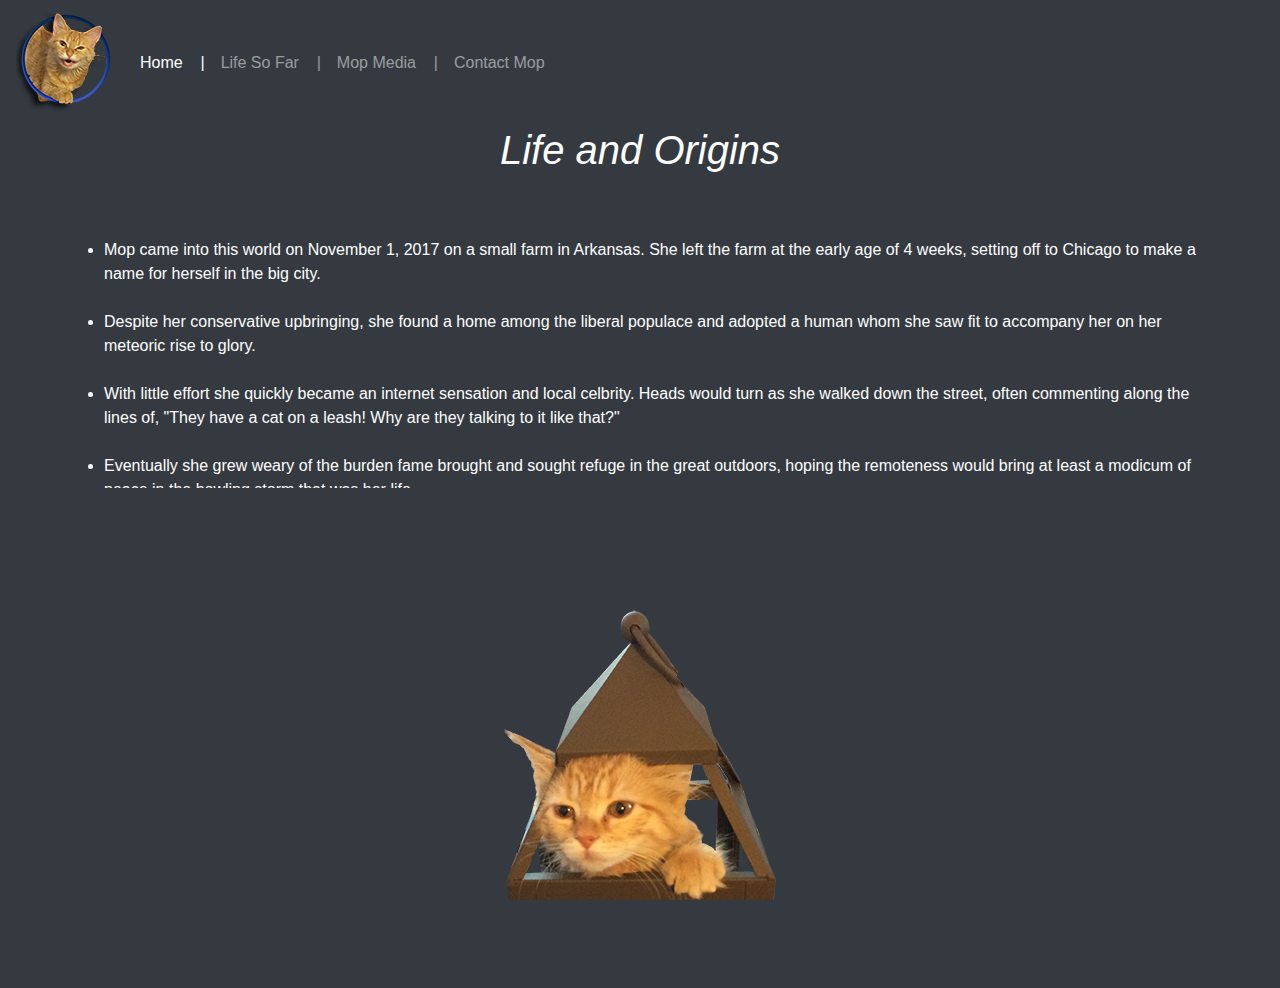
==== life.html @ 127f1557 "okay" ====
<!DOCTYPE html>
<html lang="en">
  <head>
    <meta charset="utf-8">
    <title>mopmopmopmopmopmop</title>

    <link rel="stylesheet" href="https://stackpath.bootstrapcdn.com/bootstrap/4.3.1/css/bootstrap.min.css" integrity="sha384-ggOyR0iXCbMQv3Xipma34MD+dH/1fQ784/j6cY/iJTQUOhcWr7x9JvoRxT2MZw1T" crossorigin="anonymous">
    <link rel="stylesheet" type="text/css" href="lifeCSS.css" />
    <link href="https://fonts.googleapis.com/css?family=Red+Hat+Display&display=swap" rel="stylesheet">
  </head>

  <body class="bg-dark text-white">
      <!--navigation-->
    <nav class="navbar navbar-expand-lg navbar-dark bg-dark">
      <a class="navbar-brand" href="mopOriginal.png"><img src="mopLogoSmall.png" title="I spent too much time on this logo"></a>
      <button class="navbar-toggler" type="button" data-toggle="collapse" data-target="#navbarSupportedContent" aria-controls="navbarSupportedContent" aria-expanded="false" aria-label="Toggle navigation">
        <span class="navbar-toggler-icon"></span>
      </button>

      <div class="collapse navbar-collapse" id="navbarSupportedContent">
        <ul class="navbar-nav mr-auto">
          <li class="nav-item active">
            <a class="nav-link" href="index.html"> Home &nbsp; &nbsp;|<span class="sr-only">(current)</span></a>
          </li>
          <li class="nav-item">
            <a class="nav-link" href="life.html">Life So Far &nbsp; &nbsp;|</a>
          </li>
          <li class="nav-item">
            <a class="nav-link" href="media.html">Mop Media &nbsp; &nbsp;|</a>
          </li>
          <li class="nav-item">
            <a class="nav-link" href="contact.html">Contact Mop </a>
          </li>
        </ul>
      </div>
    </nav>
  <!--diary of Mop in unordered, vertical-scroll list-->
      <h1><i>Life and Origins</i></h1>
  <div id="content">
    <ul>
      <li>
        Mop came into this world on November 1, 2017 on a small farm in Arkansas. She left the farm at the early age of 4 weeks, setting off to Chicago to make a name for herself in the big city.
      </li>
      <br>
      <li>
        Despite her conservative upbringing, she found a home among the liberal populace and adopted a human whom she saw fit to accompany her on her meteoric rise to glory.
      </li>
      <br>
      <li>
        With little effort she quickly became an internet sensation and local celbrity. Heads would turn as she walked down the street, often commenting along the lines of, "They have a cat on a leash! Why are they talking to it like that?"
      </li>
      <br>
      <li>
        Eventually she grew weary of the burden fame brought and sought refuge in the great outdoors, hoping the remoteness would bring at least a modicum of peace in the howling storm that was her life.
      </li>
      <br>
      <li>
        Alas, her daring adventures and exploits only brought more attention to her. One such as she could not go unnoticed by the masses yearning for the same command of life she wielded.
      </li>
      <br>
      <li>
        Fortunately, Mop is as wise as she is daring and beautiful. She knew she was but still a kitty and could not burn so bright for so long without consequences.
      </li>
      <br>
      <li>
        Unlike the phoenix, she did not wish to rise from ash. As a preemptive measure Mop struck out for a new life in a new city and shed her blazing persona for a more humble cat of the house.
      </li>
      <br>
      <li>
        And so now she sits along the crest of Seattle, biding her time until she is ready for the attention of the world once more. Watching from her perch, preferably in the sun.
      </li>
    </ul>
  </div>
  <!--bottom image-->
  <footer class = "sticky">
        <!--<img src="bottomMop.png" width="100" height="100" id="bottomMop">-->
  </footer>

  <script src="https://code.jquery.com/jquery-3.4.1.min.js" integrity="sha256-CSXorXvZcTkaix6Yvo6HppcZGetbYMGWSFlBw8HfCJo=" crossorigin="anonymous"></script>
  <script type="text/javascript" src="https://stackpath.bootstrapcdn.com/bootstrap/4.3.1/js/bootstrap.min.js"></script>
  </body>
</html>
---- lifeCSS.css ----
#content {
	margin-left: 5%;
	margin-right: 5%;
	margin-top: 5%;
	overflow: auto;
	height:250px;
}

.sticky {
  background-image: url("bottomMop.png");

  height: 500px;

  background-attachment: fixed;
  background-position: bottom;
  background-repeat: no-repeat;
}

h1 {
	text-align: center;
}
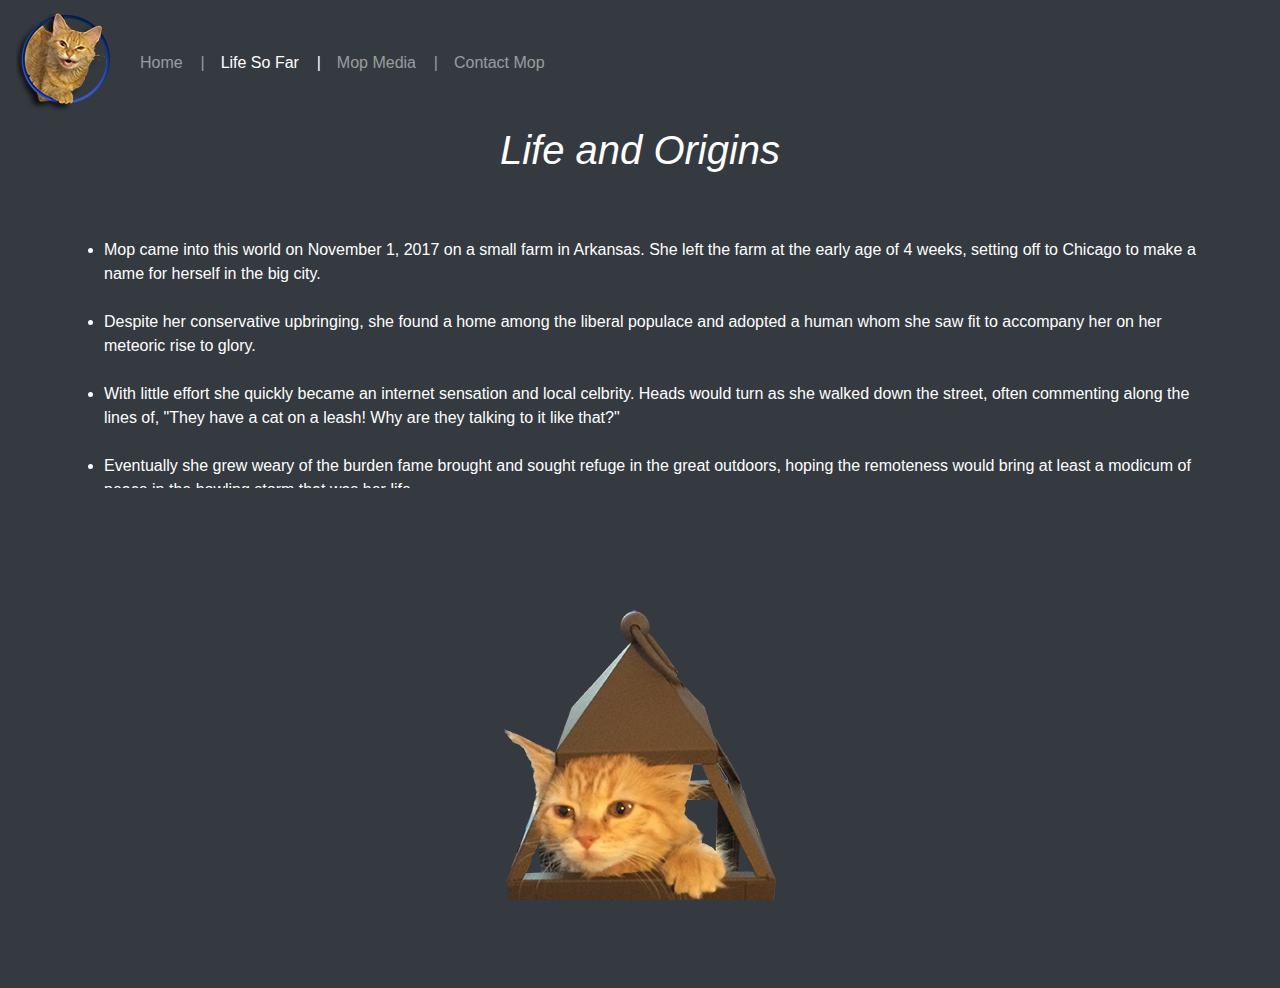
==== commit 216f89bd: "Add files via upload" ====
--- a/life.html
+++ b/life.html
@@ -1,83 +1,83 @@
-
-<!DOCTYPE html>
-<html lang="en">
-  <head>
-    <meta charset="utf-8">
-    <title>mopmopmopmopmopmop</title>
-
-    <link rel="stylesheet" href="https://stackpath.bootstrapcdn.com/bootstrap/4.3.1/css/bootstrap.min.css" integrity="sha384-ggOyR0iXCbMQv3Xipma34MD+dH/1fQ784/j6cY/iJTQUOhcWr7x9JvoRxT2MZw1T" crossorigin="anonymous">
-    <link rel="stylesheet" type="text/css" href="lifeCSS.css" />
-    <link href="https://fonts.googleapis.com/css?family=Red+Hat+Display&display=swap" rel="stylesheet">
-  </head>
-
-  <body class="bg-dark text-white">
-      <!--navigation-->
-    <nav class="navbar navbar-expand-lg navbar-dark bg-dark">
-      <a class="navbar-brand" href="mopOriginal.png"><img src="mopLogoSmall.png" title="I spent too much time on this logo"></a>
-      <button class="navbar-toggler" type="button" data-toggle="collapse" data-target="#navbarSupportedContent" aria-controls="navbarSupportedContent" aria-expanded="false" aria-label="Toggle navigation">
-        <span class="navbar-toggler-icon"></span>
-      </button>
-
-      <div class="collapse navbar-collapse" id="navbarSupportedContent">
-        <ul class="navbar-nav mr-auto">
-          <li class="nav-item active">
-            <a class="nav-link" href="index.html"> Home &nbsp; &nbsp;|<span class="sr-only">(current)</span></a>
-          </li>
-          <li class="nav-item">
-            <a class="nav-link" href="life.html">Life So Far &nbsp; &nbsp;|</a>
-          </li>
-          <li class="nav-item">
-            <a class="nav-link" href="media.html">Mop Media &nbsp; &nbsp;|</a>
-          </li>
-          <li class="nav-item">
-            <a class="nav-link" href="contact.html">Contact Mop </a>
-          </li>
-        </ul>
-      </div>
-    </nav>
-  <!--diary of Mop in unordered, vertical-scroll list-->
-      <h1><i>Life and Origins</i></h1>
-  <div id="content">
-    <ul>
-      <li>
-        Mop came into this world on November 1, 2017 on a small farm in Arkansas. She left the farm at the early age of 4 weeks, setting off to Chicago to make a name for herself in the big city.
-      </li>
-      <br>
-      <li>
-        Despite her conservative upbringing, she found a home among the liberal populace and adopted a human whom she saw fit to accompany her on her meteoric rise to glory.
-      </li>
-      <br>
-      <li>
-        With little effort she quickly became an internet sensation and local celbrity. Heads would turn as she walked down the street, often commenting along the lines of, "They have a cat on a leash! Why are they talking to it like that?"
-      </li>
-      <br>
-      <li>
-        Eventually she grew weary of the burden fame brought and sought refuge in the great outdoors, hoping the remoteness would bring at least a modicum of peace in the howling storm that was her life.
-      </li>
-      <br>
-      <li>
-        Alas, her daring adventures and exploits only brought more attention to her. One such as she could not go unnoticed by the masses yearning for the same command of life she wielded.
-      </li>
-      <br>
-      <li>
-        Fortunately, Mop is as wise as she is daring and beautiful. She knew she was but still a kitty and could not burn so bright for so long without consequences.
-      </li>
-      <br>
-      <li>
-        Unlike the phoenix, she did not wish to rise from ash. As a preemptive measure Mop struck out for a new life in a new city and shed her blazing persona for a more humble cat of the house.
-      </li>
-      <br>
-      <li>
-        And so now she sits along the crest of Seattle, biding her time until she is ready for the attention of the world once more. Watching from her perch, preferably in the sun.
-      </li>
-    </ul>
-  </div>
-  <!--bottom image-->
-  <footer class = "sticky">
-        <!--<img src="bottomMop.png" width="100" height="100" id="bottomMop">-->
-  </footer>
-
-  <script src="https://code.jquery.com/jquery-3.4.1.min.js" integrity="sha256-CSXorXvZcTkaix6Yvo6HppcZGetbYMGWSFlBw8HfCJo=" crossorigin="anonymous"></script>
-  <script type="text/javascript" src="https://stackpath.bootstrapcdn.com/bootstrap/4.3.1/js/bootstrap.min.js"></script>
-  </body>
-</html>
+
+<!DOCTYPE html>
+<html lang="en">
+  <head>
+    <meta charset="utf-8">
+    <title>mopmopmopmopmopmop</title>
+
+    <link rel="stylesheet" href="https://stackpath.bootstrapcdn.com/bootstrap/4.3.1/css/bootstrap.min.css" integrity="sha384-ggOyR0iXCbMQv3Xipma34MD+dH/1fQ784/j6cY/iJTQUOhcWr7x9JvoRxT2MZw1T" crossorigin="anonymous">
+    <link rel="stylesheet" type="text/css" href="lifeCSS.css" />
+    <link href="https://fonts.googleapis.com/css?family=Red+Hat+Display&display=swap" rel="stylesheet">
+  </head>
+
+  <body class="bg-dark text-white">
+      <!--navigation-->
+    <nav class="navbar navbar-expand-lg navbar-dark bg-dark">
+      <a class="navbar-brand" href="mopOriginal.png"><img src="mopLogoSmall.png" title="I spent too much time on this logo"></a>
+      <button class="navbar-toggler" type="button" data-toggle="collapse" data-target="#navbarSupportedContent" aria-controls="navbarSupportedContent" aria-expanded="false" aria-label="Toggle navigation">
+        <span class="navbar-toggler-icon"></span>
+      </button>
+
+      <div class="collapse navbar-collapse" id="navbarSupportedContent">
+        <ul class="navbar-nav mr-auto">
+          <li class="nav-item">
+            <a class="nav-link" href="index.html"> Home &nbsp; &nbsp;|</a>
+          </li>
+          <li class="nav-item active">
+            <a class="nav-link" href="life.html">Life So Far &nbsp; &nbsp;|<span class="sr-only">(current)</span></a>
+          </li>
+          <li class="nav-item">
+            <a class="nav-link" href="media.html">Mop Media &nbsp; &nbsp;|</a>
+          </li>
+          <li class="nav-item">
+            <a class="nav-link" href="contact.html">Contact Mop </a>
+          </li>
+        </ul>
+      </div>
+    </nav>
+  <!--diary of Mop in unordered, vertical-scroll list-->
+      <h1><i>Life and Origins</i></h1>
+  <div id="content">
+    <ul>
+      <li>
+        Mop came into this world on November 1, 2017 on a small farm in Arkansas. She left the farm at the early age of 4 weeks, setting off to Chicago to make a name for herself in the big city.
+      </li>
+      <br>
+      <li>
+        Despite her conservative upbringing, she found a home among the liberal populace and adopted a human whom she saw fit to accompany her on her meteoric rise to glory.
+      </li>
+      <br>
+      <li>
+        With little effort she quickly became an internet sensation and local celbrity. Heads would turn as she walked down the street, often commenting along the lines of, "They have a cat on a leash! Why are they talking to it like that?"
+      </li>
+      <br>
+      <li>
+        Eventually she grew weary of the burden fame brought and sought refuge in the great outdoors, hoping the remoteness would bring at least a modicum of peace in the howling storm that was her life.
+      </li>
+      <br>
+      <li>
+        Alas, her daring adventures and exploits only brought more attention to her. One such as she could not go unnoticed by the masses yearning for the same command of life she wielded.
+      </li>
+      <br>
+      <li>
+        Fortunately, Mop is as wise as she is daring and beautiful. She knew she was but still a kitty and could not burn so bright for so long without consequences.
+      </li>
+      <br>
+      <li>
+        Unlike the phoenix, she did not wish to rise from ash. As a preemptive measure Mop struck out for a new life in a new city and shed her blazing persona for a more humble cat of the house.
+      </li>
+      <br>
+      <li>
+        And so now she sits along the crest of Seattle, biding her time until she is ready for the attention of the world once more. Watching from her perch, preferably in the sun.
+      </li>
+    </ul>
+  </div>
+  <!--bottom image-->
+  <footer class = "sticky">
+        <!--<img src="bottomMop.png" width="100" height="100" id="bottomMop">-->
+  </footer>
+
+  <script src="https://code.jquery.com/jquery-3.4.1.min.js" integrity="sha256-CSXorXvZcTkaix6Yvo6HppcZGetbYMGWSFlBw8HfCJo=" crossorigin="anonymous"></script>
+  <script type="text/javascript" src="https://stackpath.bootstrapcdn.com/bootstrap/4.3.1/js/bootstrap.min.js"></script>
+  </body>
+</html>
--- a/lifeCSS.css
+++ b/lifeCSS.css
@@ -1,21 +1,21 @@
-#content {
-	margin-left: 5%;
-	margin-right: 5%;
-	margin-top: 5%;
-	overflow: auto;
-	height:250px;
-}
-
-.sticky {
-  background-image: url("bottomMop.png");
-
-  height: 500px;
-
-  background-attachment: fixed;
-  background-position: bottom;
-  background-repeat: no-repeat;
-}
-
-h1 {
-	text-align: center;
-}
+#content {
+	margin-left: 5%;
+	margin-right: 5%;
+	margin-top: 5%;
+	overflow: auto;
+	height:250px;
+}
+
+.sticky {
+  background-image: url("bottomMop.png");
+
+  height: 500px;
+
+  background-attachment: fixed;
+  background-position: bottom;
+  background-repeat: no-repeat;
+}
+
+h1 {
+	text-align: center;
+}
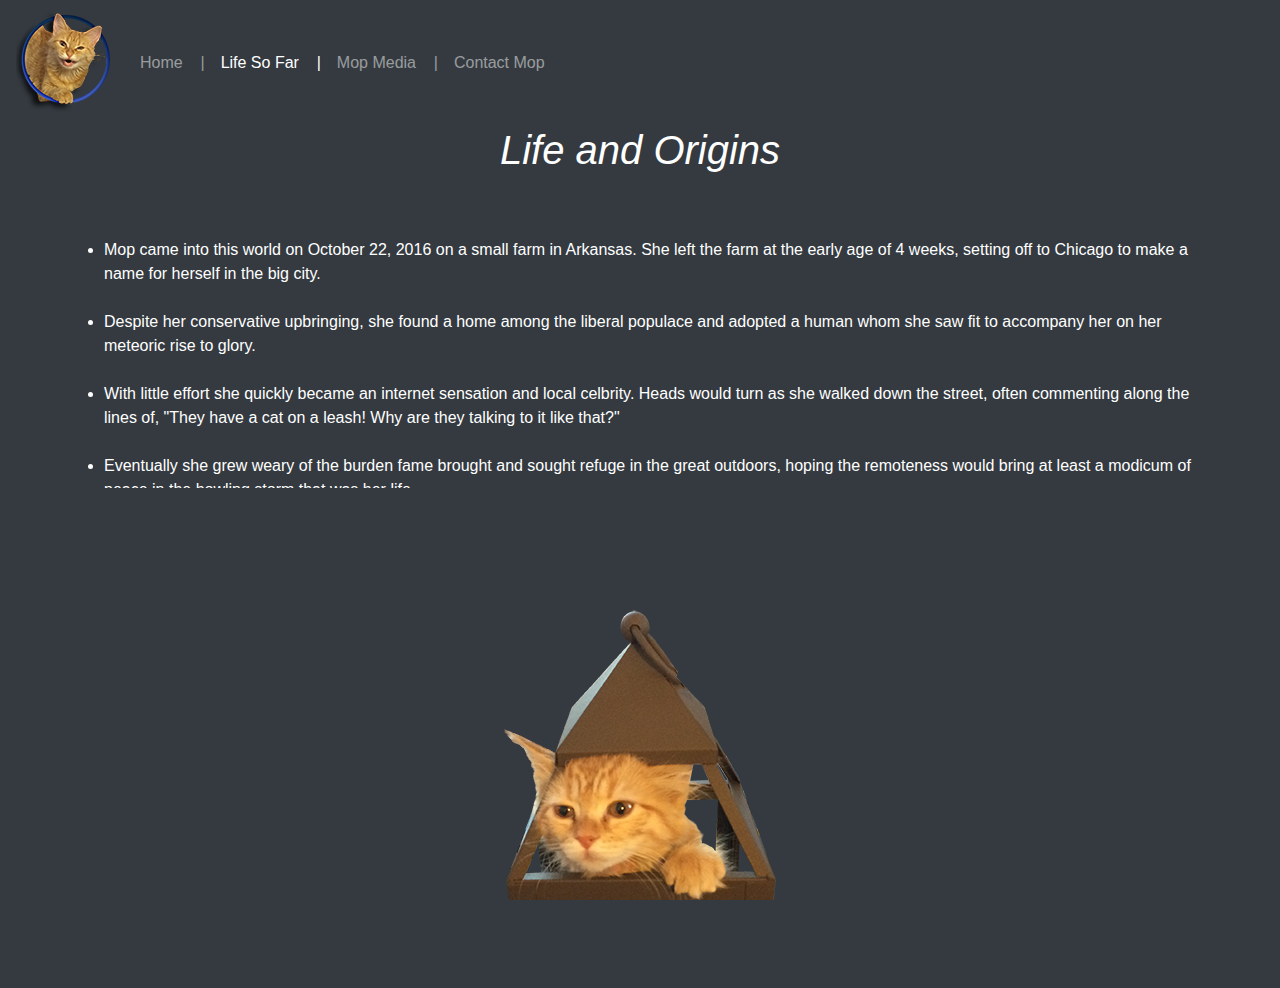
==== commit 93a8b797: "Update life.html" ====
--- a/life.html
+++ b/life.html
@@ -40,7 +40,7 @@
   <div id="content">
     <ul>
       <li>
-        Mop came into this world on November 1, 2017 on a small farm in Arkansas. She left the farm at the early age of 4 weeks, setting off to Chicago to make a name for herself in the big city.
+        Mop came into this world on October 22, 2016 on a small farm in Arkansas. She left the farm at the early age of 4 weeks, setting off to Chicago to make a name for herself in the big city.
       </li>
       <br>
       <li>
